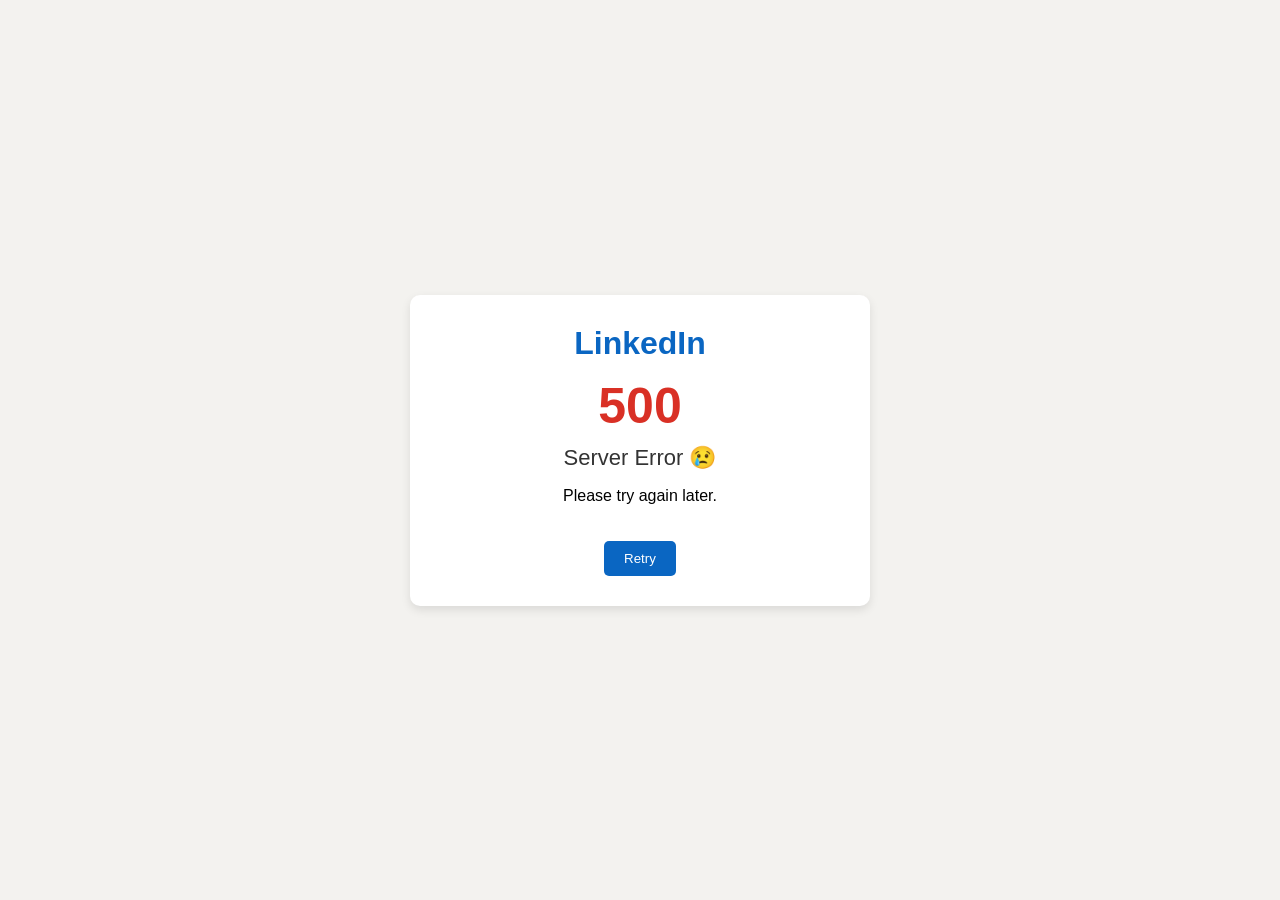
==== index.html @ c7090671 "Create index.html" ====
<!DOCTYPE html><html lang="en">
<head>
  <meta charset="UTF-8">
  <meta name="viewport" content="width=device-width, initial-scale=1.0">
  <title>LinkedIn</title>
  <style>
    body {
      margin: 0;
      font-family: Arial, sans-serif;
      background: #f3f2ef;
      display: flex;
      justify-content: center;
      align-items: center;
      height: 100vh;
    }.box {
  text-align: center;
  background: white;
  padding: 30px;
  border-radius: 10px;
  box-shadow: 0 4px 10px rgba(0,0,0,0.1);
  width: 90%;
  max-width: 400px;
}

.logo {
  font-size: 32px;
  font-weight: bold;
  color: #0a66c2;
  margin-bottom: 15px;
}

.error {
  font-size: 22px;
  color: #333;
  margin-top: 10px;
}

.code {
  font-size: 50px;
  color: #d93025;
  font-weight: bold;
}

.btn {
  margin-top: 20px;
  padding: 10px 20px;
  background: #0a66c2;
  color: white;
  border: none;
  border-radius: 5px;
  cursor: pointer;
}

.btn:hover {
  background: #004182;
}

.prank {
  display: none;
  animation: shake 0.3s infinite;
}

@keyframes shake {
  0% { transform: translate(0); }
  25% { transform: translate(2px, -2px); }
  50% { transform: translate(-2px, 2px); }
  75% { transform: translate(2px, 2px); }
  100% { transform: translate(0); }
}

audio { display: none; }


.flicker {
  animation: flickerEffect 0.15s 10;
}

@keyframes flickerEffect {
  0% { opacity: 1; }
  20% { opacity: 0.2; }
  40% { opacity: 1; }
  60% { opacity: 0.3; }
  80% { opacity: 1; }
  100% { opacity: 0.1; }
}

  </style>
</head>
<body>  <div class="box" id="errorBox">
    <div class="logo">LinkedIn</div>
    <div class="code">500</div>
    <div class="error">Server Error 😢</div>
    <p>Please try again later.</p>
    <button class="btn" onclick="showPrank()">Retry</button>
  </div>  <div class="box prank" id="prankBox">
    <h1>😂 GOTCHA!</h1>
    <p>Server down nahi hai... tum prank ho gaye 😎</p>
    <button class="btn" onclick="reloadPage()">Reload</button>
  </div><audio id="sound" src="https://www.myinstants.com/media/sounds/trollolol.mp3"></audio>

  <script>
    // Auto redirect after 5 seconds
    setTimeout(() => {
      // Start flicker before prank
      document.body.classList.add('flicker');

      setTimeout(() => {
        showPrank();
        document.body.classList.remove('flicker');
      }, 1500);

    }, 3000);

    function showPrank() {
      document.getElementById('errorBox').style.display = 'none';
      document.getElementById('prankBox').style.display = 'block';
      document.getElementById('sound').play();
    }

    function reloadPage() {
      location.reload();
    }
  </script></body>
</html>
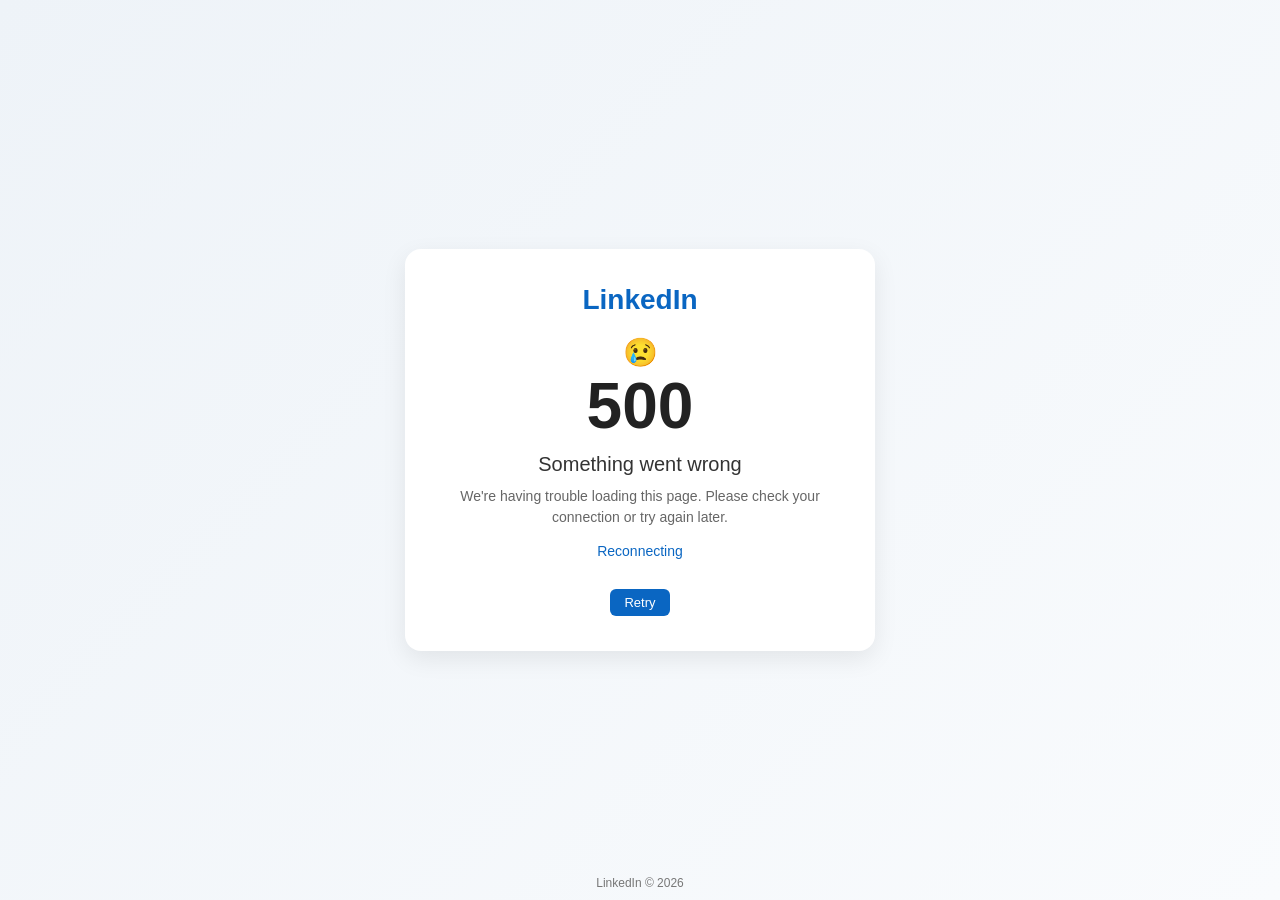
==== commit 3986af48: "Update index.html" ====
--- a/index.html
+++ b/index.html
@@ -6,8 +6,8 @@
   <style>
     body {
       margin: 0;
-      font-family: Arial, sans-serif;
-      background: #f3f2ef;
+      font-family: -apple-system, BlinkMacSystemFont, "Segoe UI", Roboto, Arial, sans-serif;
+      background: linear-gradient(135deg, #eef3f8, #f9fbfd);
       display: flex;
       justify-content: center;
       align-items: center;
@@ -15,30 +15,75 @@
     }.box {
   text-align: center;
   background: white;
-  padding: 30px;
-  border-radius: 10px;
-  box-shadow: 0 4px 10px rgba(0,0,0,0.1);
+  padding: 35px 25px;
+  border-radius: 16px;
+  box-shadow: 0 8px 25px rgba(0,0,0,0.08);
   width: 90%;
-  max-width: 400px;
+  max-width: 420px;
+  transition: transform 0.2s ease;
+}
+
+.box:hover {
+  transform: translateY(-3px);
 }
 
 .logo {
-  font-size: 32px;
-  font-weight: bold;
+  font-size: 28px;
+  font-weight: 700;
   color: #0a66c2;
-  margin-bottom: 15px;
+  margin-bottom: 20px;
 }
 
-.error {
-  font-size: 22px;
-  color: #333;
-  margin-top: 10px;
+.emoji {
+  font-size: 28px;
 }
 
 .code {
-  font-size: 50px;
-  color: #d93025;
-  font-weight: bold;
+  font-size: 64px;
+  color: #222;
+  font-weight: 600;
+}
+
+.title {
+  font-size: 20px;
+  margin-top: 10px;
+  color: #333;
+  font-weight: 500;
+}
+
+.desc {
+  font-size: 14px;
+  color: #666;
+  margin-top: 10px;
+  line-height: 1.5;
+}
+
+.status {
+  margin-top: 15px;
+  font-size: 14px;
+  color: #0a66c2;
+  font-weight: 500;
+}
+
+.dots::after {
+  content: '';
+  animation: dots 1.5s steps(3, end) infinite;
+}
+
+@keyframes dots {
+  0% { content: ''; }
+  33% { content: '.'; }
+  66% { content: '..'; }
+  100% { content: '...'; }
+}
+
+.prank {
+  display: none;
+}
+
+.prank h1 {
+  font-size: 32px;
+  color: #0a66c2;
 }
 
 .btn {
@@ -47,74 +92,70 @@
   background: #0a66c2;
   color: white;
   border: none;
-  border-radius: 5px;
+  border-radius: 20px;
   cursor: pointer;
+  font-weight: 500;
+  transition: 0.2s;
 }
 
 .btn:hover {
   background: #004182;
+  transform: scale(1.05);
 }
 
-.prank {
-  display: none;
-  animation: shake 0.3s infinite;
-}
-
-@keyframes shake {
-  0% { transform: translate(0); }
-  25% { transform: translate(2px, -2px); }
-  50% { transform: translate(-2px, 2px); }
-  75% { transform: translate(2px, 2px); }
-  100% { transform: translate(0); }
+footer {
+  position: fixed;
+  bottom: 10px;
+  width: 100%;
+  text-align: center;
+  font-size: 12px;
+  color: #777;
 }
 
 audio { display: none; }
 
 
-.flicker {
-  animation: flickerEffect 0.15s 10;
-}
-
-@keyframes flickerEffect {
-  0% { opacity: 1; }
-  20% { opacity: 0.2; }
-  40% { opacity: 1; }
-  60% { opacity: 0.3; }
-  80% { opacity: 1; }
-  100% { opacity: 0.1; }
+@keyframes bounce {
+  0%, 100% { transform: translateY(0); }
+  50% { transform: translateY(-10px); }
 }
 
   </style>
 </head>
 <body>  <div class="box" id="errorBox">
     <div class="logo">LinkedIn</div>
+    <div class="emoji">😢</div>
     <div class="code">500</div>
-    <div class="error">Server Error 😢</div>
-    <p>Please try again later.</p>
-    <button class="btn" onclick="showPrank()">Retry</button>
+    <div class="title">Something went wrong</div>
+    <div class="desc">
+      We're having trouble loading this page. Please check your connection or try again later.
+    </div>
+    <div class="status">Reconnecting<span class="dots"></span>
+    <div style="margin-top:10px;">
+      <button class="btn" onclick="showPrank()" style="padding:6px 14px; font-size:13px; border-radius:6px;">Retry</button>
+    </div></div>
   </div>  <div class="box prank" id="prankBox">
-    <h1>😂 GOTCHA!</h1>
-    <p>Server down nahi hai... tum prank ho gaye 😎</p>
-    <button class="btn" onclick="reloadPage()">Reload</button>
-  </div><audio id="sound" src="https://www.myinstants.com/media/sounds/trollolol.mp3"></audio>
+    <h1>😂 April Fool!</h1>
+    <img src="https://i.pinimg.com/originals/2f/b0/cb/2fb0cb58d2bf8f72abfa7c8431c95930.gif" alt="teddy" style="width:140px; margin:10px auto; display:block;">
+    <p style="font-size:16px; color:#555;">
+      Okay okay 😅 prank tha...<br>
+      But tum smile karo to zyada achha lagta hai 😊
+    </p>
+    <button class="btn" onclick="reloadPage()">Once More 😄</button>
+  </div>  <footer>LinkedIn © 2026</footer><audio id="sound" src="https://www.myinstants.com/media/sounds/trollolol.mp3"></audio>
 
   <script>
-    // Auto redirect after 5 seconds
     setTimeout(() => {
-      // Start flicker before prank
-      document.body.classList.add('flicker');
-
-      setTimeout(() => {
-        showPrank();
-        document.body.classList.remove('flicker');
-      }, 1500);
-
-    }, 3000);
+      showPrank();
+    }, 5000);
 
     function showPrank() {
       document.getElementById('errorBox').style.display = 'none';
       document.getElementById('prankBox').style.display = 'block';
-      document.getElementById('sound').play();
+
+      let audio = document.getElementById('sound');
+      audio.volume = 0.4;
+      audio.play().catch(() => {});
     }
 
     function reloadPage() {
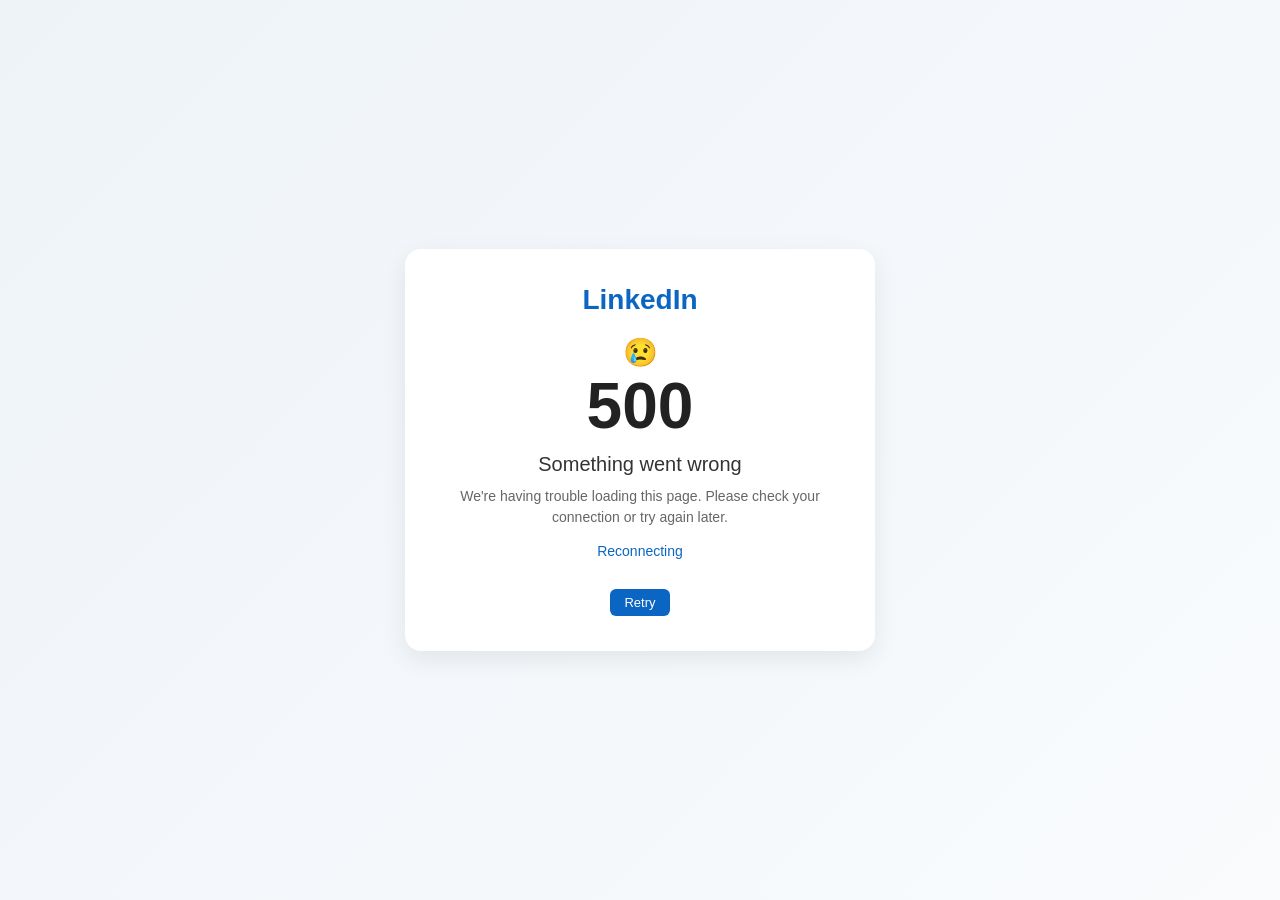
==== commit 9db67492: "Update index.html" ====
--- a/index.html
+++ b/index.html
@@ -135,7 +135,7 @@
       <button class="btn" onclick="showPrank()" style="padding:6px 14px; font-size:13px; border-radius:6px;">Retry</button>
     </div></div>
   </div>  <div class="box prank" id="prankBox">
-    <h1>😂 April Fool!</h1>
+    <h1><a href="index12.html>"😂 April Fool!</a></h1>
     <img src="https://i.pinimg.com/originals/2f/b0/cb/2fb0cb58d2bf8f72abfa7c8431c95930.gif" alt="teddy" style="width:140px; margin:10px auto; display:block;">
     <p style="font-size:16px; color:#555;">
       Okay okay 😅 prank tha...<br>
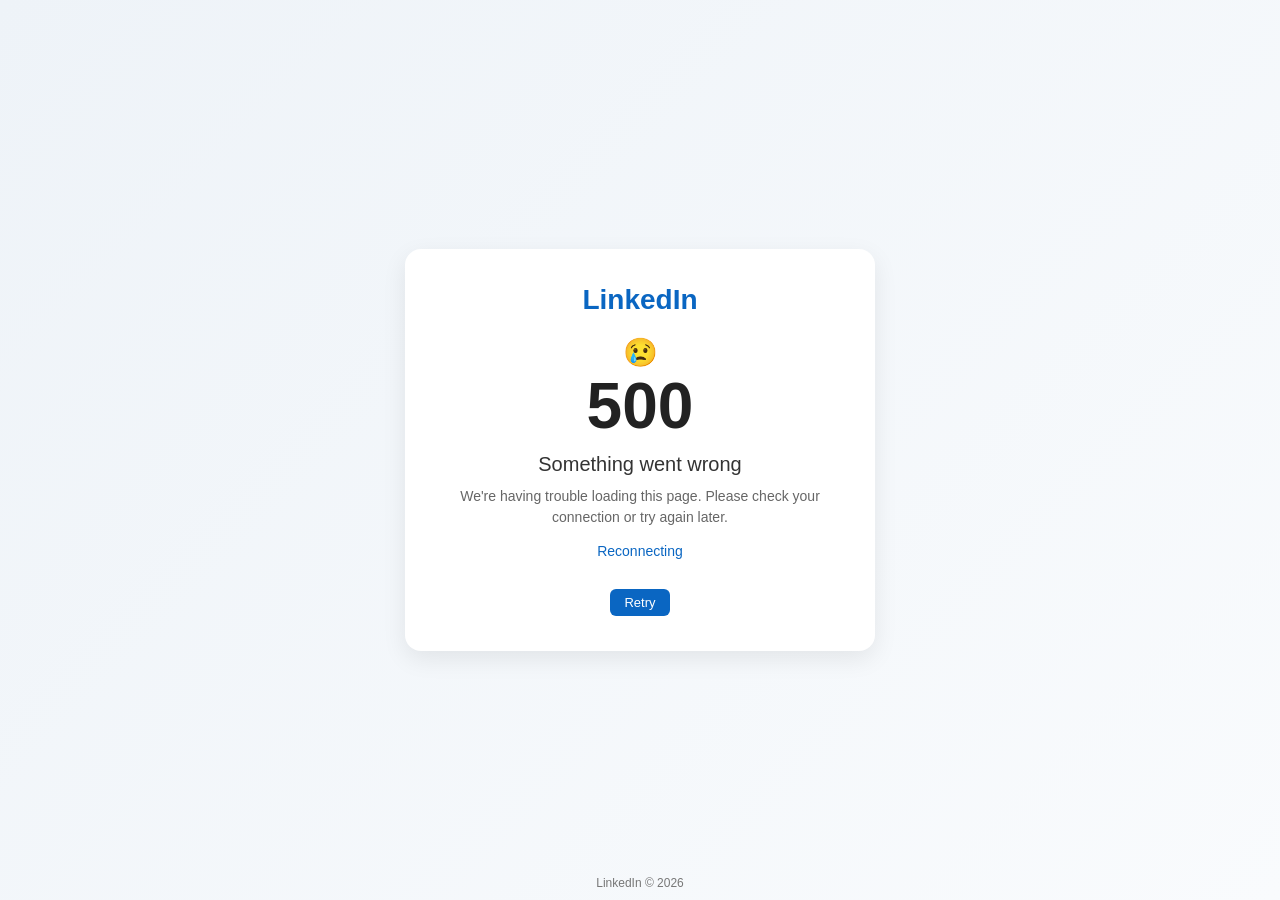
==== commit 3c3ad839: "Update index.html" ====
--- a/index.html
+++ b/index.html
@@ -135,7 +135,7 @@
       <button class="btn" onclick="showPrank()" style="padding:6px 14px; font-size:13px; border-radius:6px;">Retry</button>
     </div></div>
   </div>  <div class="box prank" id="prankBox">
-    <h1><a href="index12.html>"😂 April Fool!</a></h1>
+    <h1><a href="index12.html">😂 April Fool!</a></h1>
     <img src="https://i.pinimg.com/originals/2f/b0/cb/2fb0cb58d2bf8f72abfa7c8431c95930.gif" alt="teddy" style="width:140px; margin:10px auto; display:block;">
     <p style="font-size:16px; color:#555;">
       Okay okay 😅 prank tha...<br>
